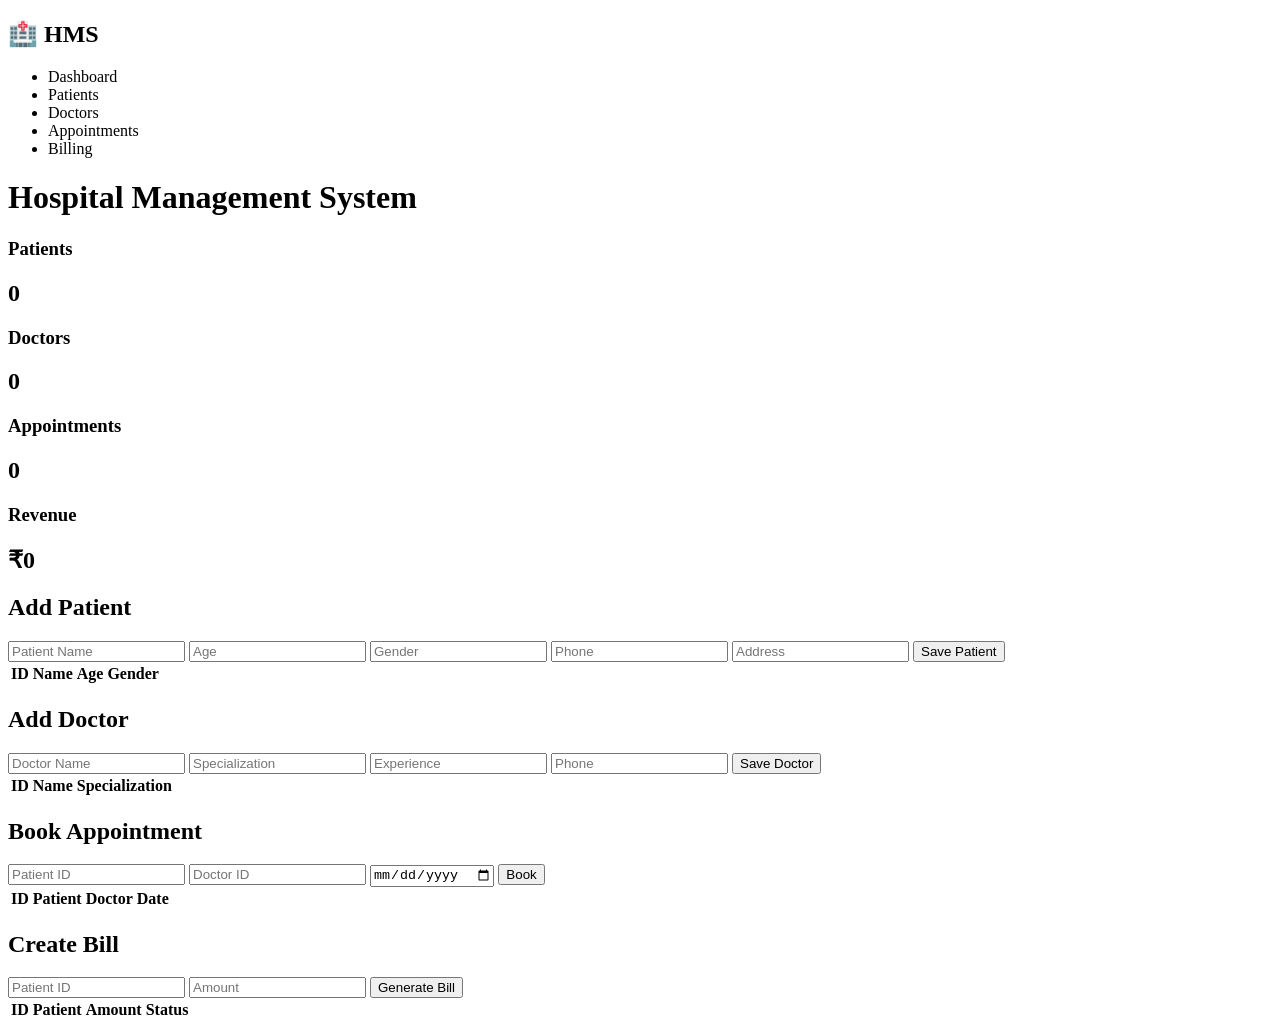
==== HospitalManagementService/frontend/index.html @ 22b0241f "Create index.html" ====
<!DOCTYPE html>
<html>

<head>

    <title>Hospital Management System</title>

    <link rel="stylesheet"
          href="css/style.css">

</head>

<body>

<div class="sidebar">

    <h2>🏥 HMS</h2>

    <ul>

        <li onclick="showPage('dashboard')">
            Dashboard
        </li>

        <li onclick="showPage('patients')">
            Patients
        </li>

        <li onclick="showPage('doctors')">
            Doctors
        </li>

        <li onclick="showPage('appointments')">
            Appointments
        </li>

        <li onclick="showPage('billing')">
            Billing
        </li>

    </ul>

</div>

<div class="content">

    <header>

        <h1>
            Hospital Management System
        </h1>

    </header>

    <!-- Dashboard -->

    <section id="dashboard">

        <div class="cards">

            <div class="card">
                <h3>Patients</h3>
                <h1 id="patientCount">0</h1>
            </div>

            <div class="card">
                <h3>Doctors</h3>
                <h1 id="doctorCount">0</h1>
            </div>

            <div class="card">
                <h3>Appointments</h3>
                <h1 id="appointmentCount">0</h1>
            </div>

            <div class="card">
                <h3>Revenue</h3>
                <h1 id="revenueCount">₹0</h1>
            </div>

        </div>

    </section>

    <!-- Patients -->

    <section id="patients" class="hidden">

        <h2>Add Patient</h2>

        <form id="patientForm">

            <input
                id="patientName"
                placeholder="Patient Name">

            <input
                id="patientAge"
                placeholder="Age">

            <input
                id="patientGender"
                placeholder="Gender">

            <input
                id="patientPhone"
                placeholder="Phone">

            <input
                id="patientAddress"
                placeholder="Address">

            <button>
                Save Patient
            </button>

        </form>

        <table>

            <thead>
                <tr>
                    <th>ID</th>
                    <th>Name</th>
                    <th>Age</th>
                    <th>Gender</th>
                </tr>
            </thead>

            <tbody id="patientTable"></tbody>

        </table>

    </section>

    <!-- Doctors -->

    <section id="doctors" class="hidden">

        <h2>Add Doctor</h2>

        <form id="doctorForm">

            <input
                id="doctorName"
                placeholder="Doctor Name">

            <input
                id="specialization"
                placeholder="Specialization">

            <input
                id="experience"
                placeholder="Experience">

            <input
                id="doctorPhone"
                placeholder="Phone">

            <button>
                Save Doctor
            </button>

        </form>

        <table>

            <thead>
            <tr>
                <th>ID</th>
                <th>Name</th>
                <th>Specialization</th>
            </tr>
            </thead>

            <tbody id="doctorTable"></tbody>

        </table>

    </section>

    <!-- Appointments -->

    <section id="appointments" class="hidden">

        <h2>Book Appointment</h2>

        <form id="appointmentForm">

            <input
                id="patientId"
                placeholder="Patient ID">

            <input
                id="doctorId"
                placeholder="Doctor ID">

            <input
                id="appointmentDate"
                type="date">

            <button>
                Book
            </button>

        </form>

        <table>

            <thead>
            <tr>
                <th>ID</th>
                <th>Patient</th>
                <th>Doctor</th>
                <th>Date</th>
            </tr>
            </thead>

            <tbody id="appointmentTable"></tbody>

        </table>

    </section>

    <!-- Billing -->

    <section id="billing" class="hidden">

        <h2>Create Bill</h2>

        <form id="billForm">

            <input
                id="billPatientId"
                placeholder="Patient ID">

            <input
                id="billAmount"
                placeholder="Amount">

            <button>
                Generate Bill
            </button>

        </form>

        <table>

            <thead>
            <tr>
                <th>ID</th>
                <th>Patient</th>
                <th>Amount</th>
                <th>Status</th>
            </tr>
            </thead>

            <tbody id="billTable"></tbody>

        </table>

    </section>

</div>

<script src="js/app.js"></script>

</body>
</html>
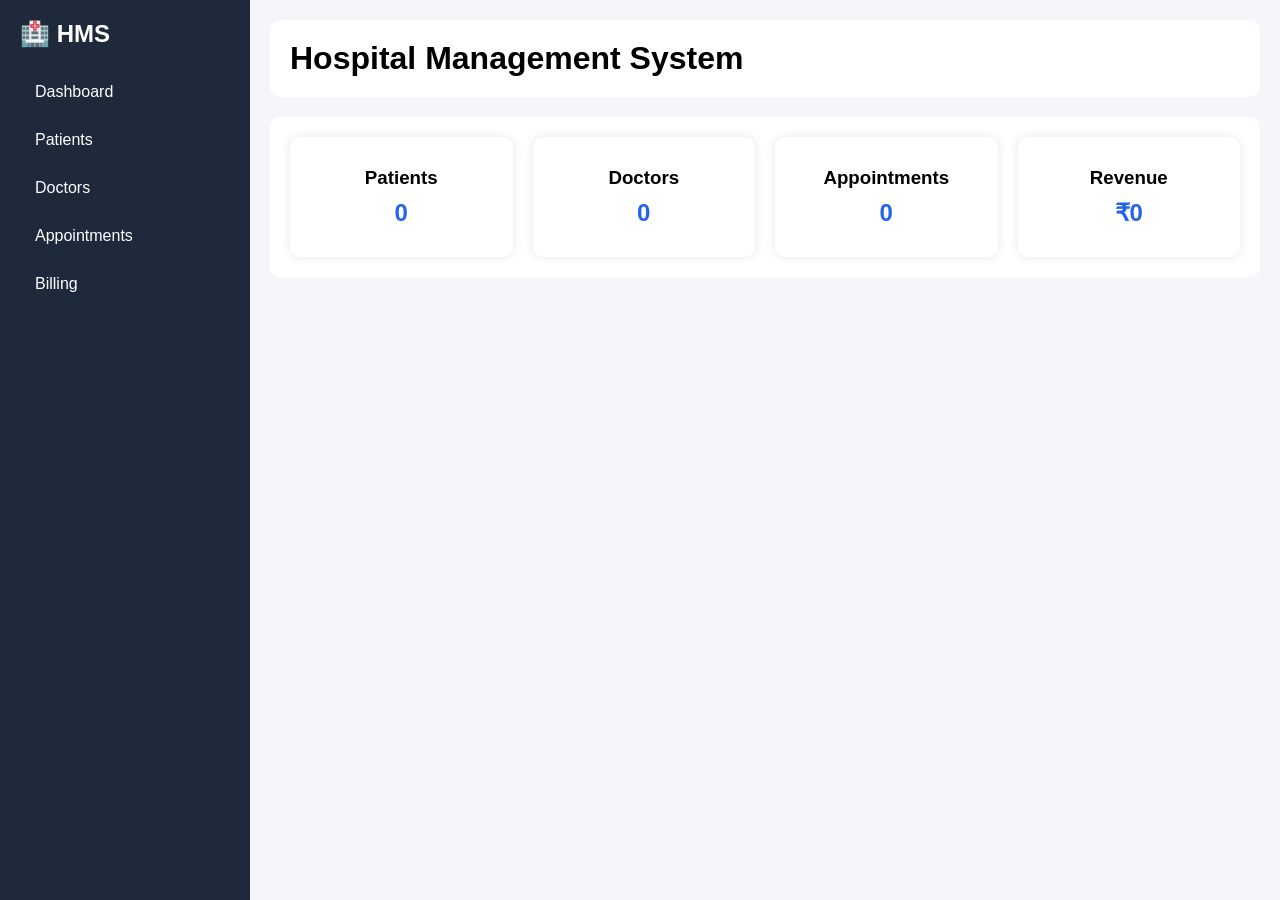
==== commit 28f0a968: "Update index.html" ====
--- a/HospitalManagementService/frontend/index.html
+++ b/HospitalManagementService/frontend/index.html
@@ -1,15 +1,13 @@
 <!DOCTYPE html>
 <html>
-
 <head>
+    <meta charset="UTF-8">
+    <meta name="viewport" content="width=device-width, initial-scale=1.0">
 
     <title>Hospital Management System</title>
 
-    <link rel="stylesheet"
-          href="css/style.css">
-
+    <link rel="stylesheet" href="css/style.css">
 </head>
-
 <body>
 
 <div class="sidebar">
--- a/HospitalManagementService/frontend/css/style.css
+++ b/HospitalManagementService/frontend/css/style.css
@@ -0,0 +1,114 @@
+*{
+margin:0;
+padding:0;
+box-sizing:border-box;
+font-family:Arial;
+}
+
+body{
+display:flex;
+background:#f4f6f9;
+}
+
+.sidebar{
+width:250px;
+height:100vh;
+background:#1e293b;
+color:white;
+padding:20px;
+}
+
+.sidebar ul{
+list-style:none;
+margin-top:20px;
+}
+
+.sidebar li{
+padding:15px;
+cursor:pointer;
+border-radius:8px;
+}
+
+.sidebar li:hover{
+background:#334155;
+}
+
+.content{
+flex:1;
+padding:20px;
+}
+
+header{
+background:white;
+padding:20px;
+border-radius:10px;
+margin-bottom:20px;
+}
+
+.cards{
+display:grid;
+grid-template-columns:repeat(4,1fr);
+gap:20px;
+}
+
+.card{
+background:white;
+padding:30px;
+border-radius:10px;
+box-shadow:0 0 10px rgba(0,0,0,.1);
+text-align:center;
+}
+
+.card h1{
+margin-top:10px;
+color:#2563eb;
+}
+
+section{
+background:white;
+padding:20px;
+margin-top:20px;
+border-radius:10px;
+}
+
+.hidden{
+display:none;
+}
+
+form{
+display:grid;
+grid-template-columns:repeat(3,1fr);
+gap:10px;
+margin-bottom:20px;
+}
+
+input{
+padding:12px;
+border:1px solid #ddd;
+border-radius:5px;
+}
+
+button{
+padding:12px;
+background:#2563eb;
+color:white;
+border:none;
+border-radius:5px;
+cursor:pointer;
+}
+
+table{
+width:100%;
+border-collapse:collapse;
+}
+
+th,td{
+padding:12px;
+border:1px solid #ddd;
+text-align:left;
+}
+
+th{
+background:#2563eb;
+color:white;
+}
